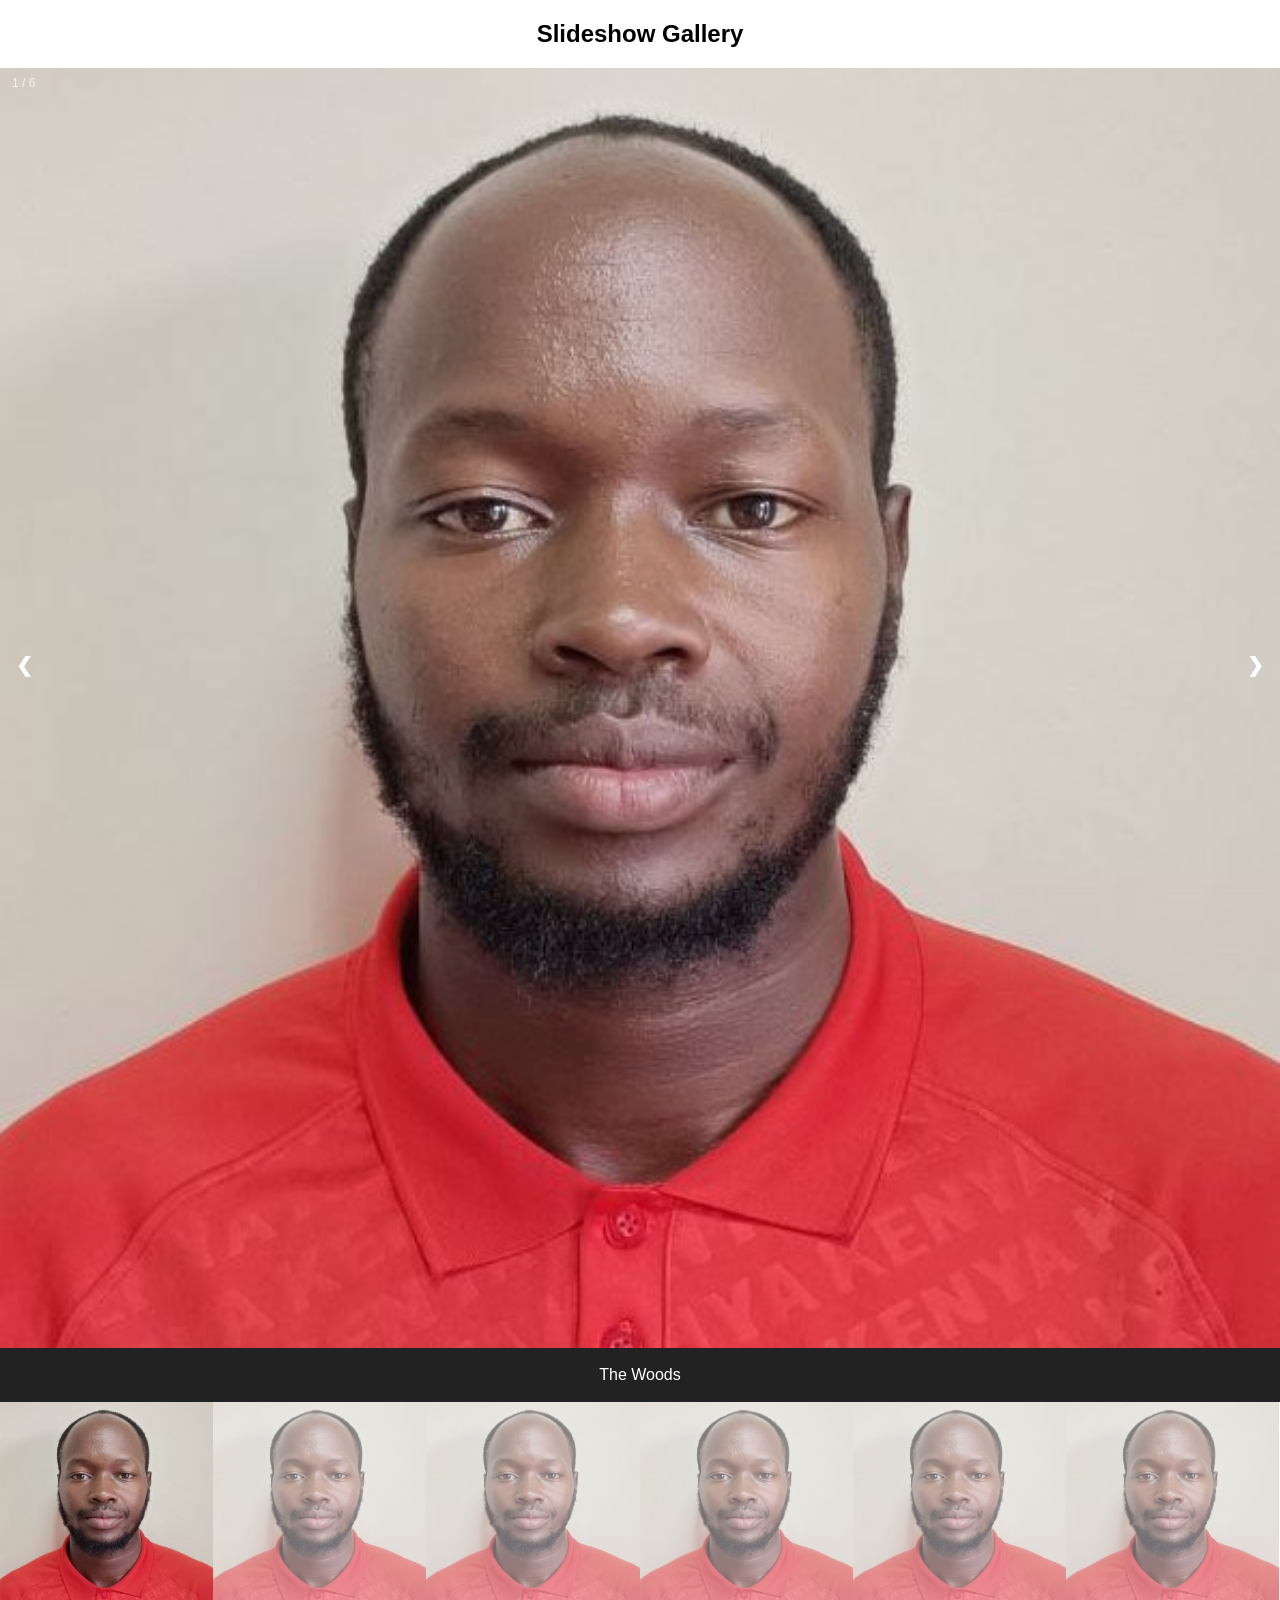
==== maps.html @ c2eb00e6 "July 10th Edits" ====
<!DOCTYPE html>
<html>
<meta name="viewport" content="width=device-width, initial-scale=1">
<style>
body {
  font-family: Arial;
  margin: 0;
}

* {
  box-sizing: border-box;
}

img {
  vertical-align: middle;
}

/* Position the image container (needed to position the left and right arrows) */
.container {
  position: relative;
}

/* Hide the images by default */
.mySlides {
  display: none;
}

/* Add a pointer when hovering over the thumbnail images */
.cursor {
  cursor: pointer;
}

/* Next & previous buttons */
.prev,
.next {
  cursor: pointer;
  position: absolute;
  top: 40%;
  width: auto;
  padding: 16px;
  margin-top: -50px;
  color: white;
  font-weight: bold;
  font-size: 20px;
  border-radius: 0 3px 3px 0;
  user-select: none;
  -webkit-user-select: none;
}

/* Position the "next button" to the right */
.next {
  right: 0;
  border-radius: 3px 0 0 3px;
}

/* On hover, add a black background color with a little bit see-through */
.prev:hover,
.next:hover {
  background-color: rgba(0, 0, 0, 0.8);
}

/* Number text (1/3 etc) */
.numbertext {
  color: #f2f2f2;
  font-size: 12px;
  padding: 8px 12px;
  position: absolute;
  top: 0;
}

/* Container for image text */
.caption-container {
  text-align: center;
  background-color: #222;
  padding: 2px 16px;
  color: white;
}

.row:after {
  content: "";
  display: table;
  clear: both;
}

/* Six columns side by side */
.column {
  float: left;
  width: 16.66%;
}

/* Add a transparency effect for thumnbail images */
.demo {
  opacity: 0.6;
}

.active,
.demo:hover {
  opacity: 1;
}
</style>
<body>

<h2 style="text-align:center">Slideshow Gallery</h2>

<div class="container">
  <div class="mySlides">
    <div class="numbertext">1 / 6</div>
    <img src="Vincent Cheruiyot Passport.jpg" style="width:100%">
  </div>

  <div class="mySlides">
    <div class="numbertext">2 / 6</div>
    <img src="Vincent Cheruiyot Passport.jpg" style="width:100%">
  </div>

  <div class="mySlides">
    <div class="numbertext">3 / 6</div>
    <img src="Vincent Cheruiyot Passport.jpg" style="width:100%">
  </div>
    
  <div class="mySlides">
    <div class="numbertext">4 / 6</div>
    <img src="Vincent Cheruiyot Passport.jpg" style="width:100%">
  </div>

  <div class="mySlides">
    <div class="numbertext">5 / 6</div>
    <img src="Passport photo.png" style="width:100%">
  </div>
    
  <div class="mySlides">
    <div class="numbertext">6 / 6</div>
    <img src="Passport photo.png" style="width:100%">
  </div>
    
  <a class="prev" onclick="plusSlides(-1)">❮</a>
  <a class="next" onclick="plusSlides(1)">❯</a>

  <div class="caption-container">
    <p id="caption"></p>
  </div>

  <div class="row">
    <div class="column">
      <img class="demo cursor" src="Vincent Cheruiyot Passport.jpg" style="width:100%" onclick="currentSlide(1)" alt="The Woods">
    </div>
    <div class="column">
      <img class="demo cursor" src="Vincent Cheruiyot Passport.jpg" style="width:100%" onclick="currentSlide(2)" alt="Cinque Terre">
    </div>
    <div class="column">
      <img class="demo cursor" src="Vincent Cheruiyot Passport.jpg" style="width:100%" onclick="currentSlide(3)" alt="Mountains and fjords">
    </div>
    <div class="column">
      <img class="demo cursor" src="Vincent Cheruiyot Passport.jpg" style="width:100%" onclick="currentSlide(4)" alt="Northern Lights">
    </div>
    <div class="column">
      <img class="demo cursor" src="Vincent Cheruiyot Passport.jpg" style="width:100%" onclick="currentSlide(5)" alt="Nature and sunrise">
    </div>    
    <div class="column">
      <img class="demo cursor" src="Vincent Cheruiyot Passport.jpg" style="width:100%" onclick="currentSlide(6)" alt="Snowy Mountains">
    </div>
  </div>
</div>

<script>
let slideIndex = 1;
showSlides(slideIndex);

function plusSlides(n) {
  showSlides(slideIndex += n);
}

function currentSlide(n) {
  showSlides(slideIndex = n);
}

function showSlides(n) {
  let i;
  let slides = document.getElementsByClassName("mySlides");
  let dots = document.getElementsByClassName("demo");
  let captionText = document.getElementById("caption");
  if (n > slides.length) {slideIndex = 1}
  if (n < 1) {slideIndex = slides.length}
  for (i = 0; i < slides.length; i++) {
    slides[i].style.display = "none";
  }
  for (i = 0; i < dots.length; i++) {
    dots[i].className = dots[i].className.replace(" active", "");
  }
  slides[slideIndex-1].style.display = "block";
  dots[slideIndex-1].className += " active";
  captionText.innerHTML = dots[slideIndex-1].alt;
}
</script>
    
</body>
</html>
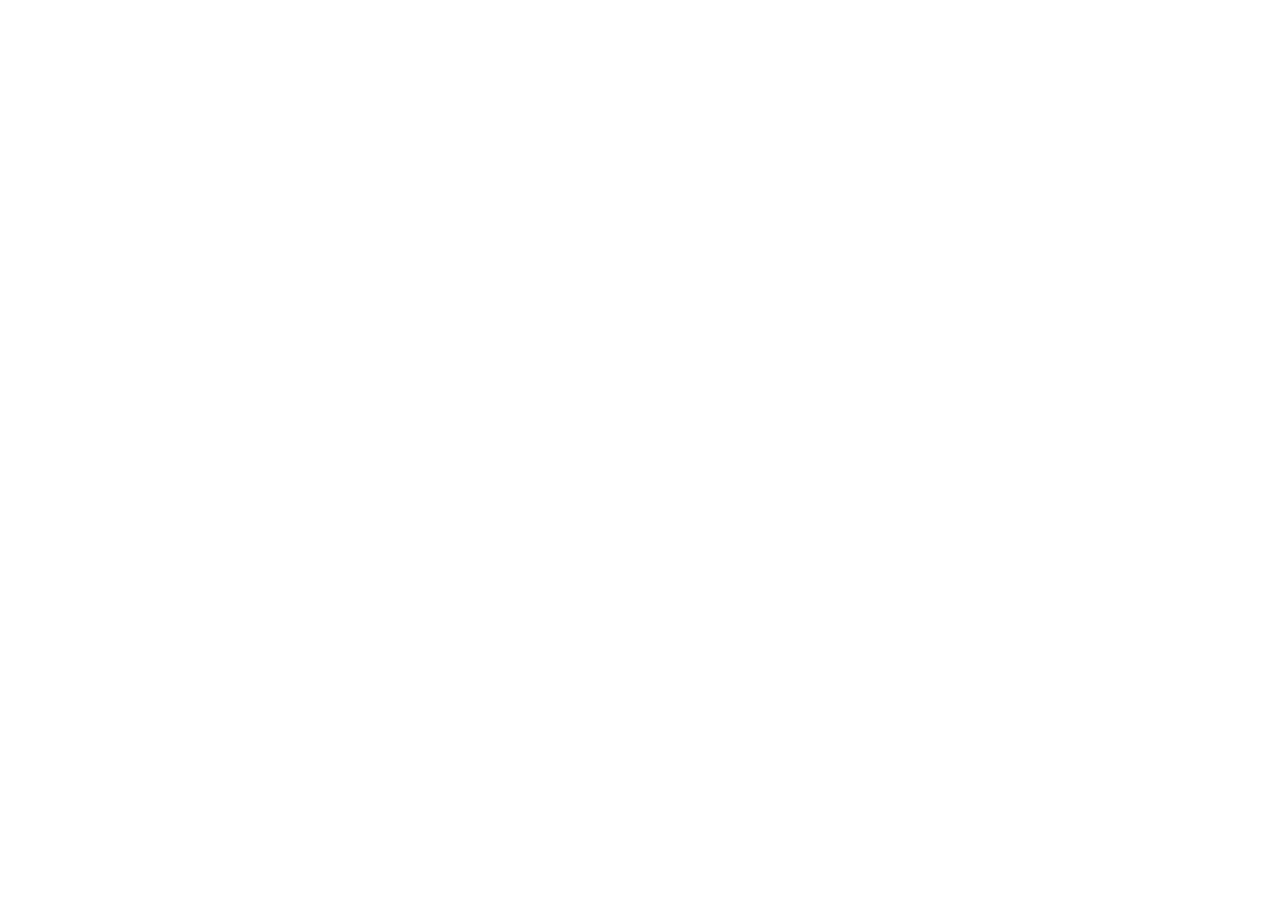
==== commit 9093b9ec: "Images gallery Building the portfolio" ====
--- a/maps.html
+++ b/maps.html
@@ -100,7 +100,7 @@
 </style>
 <body>
 
-<h2 style="text-align:center">Slideshow Gallery</h2>
+<!-- <h2 style="text-align:center">Slideshow Gallery</h2>
 
 <div class="container">
   <div class="mySlides">
@@ -160,7 +160,7 @@
       <img class="demo cursor" src="Vincent Cheruiyot Passport.jpg" style="width:100%" onclick="currentSlide(6)" alt="Snowy Mountains">
     </div>
   </div>
-</div>
+</div> -->
 
 <script>
 let slideIndex = 1;
